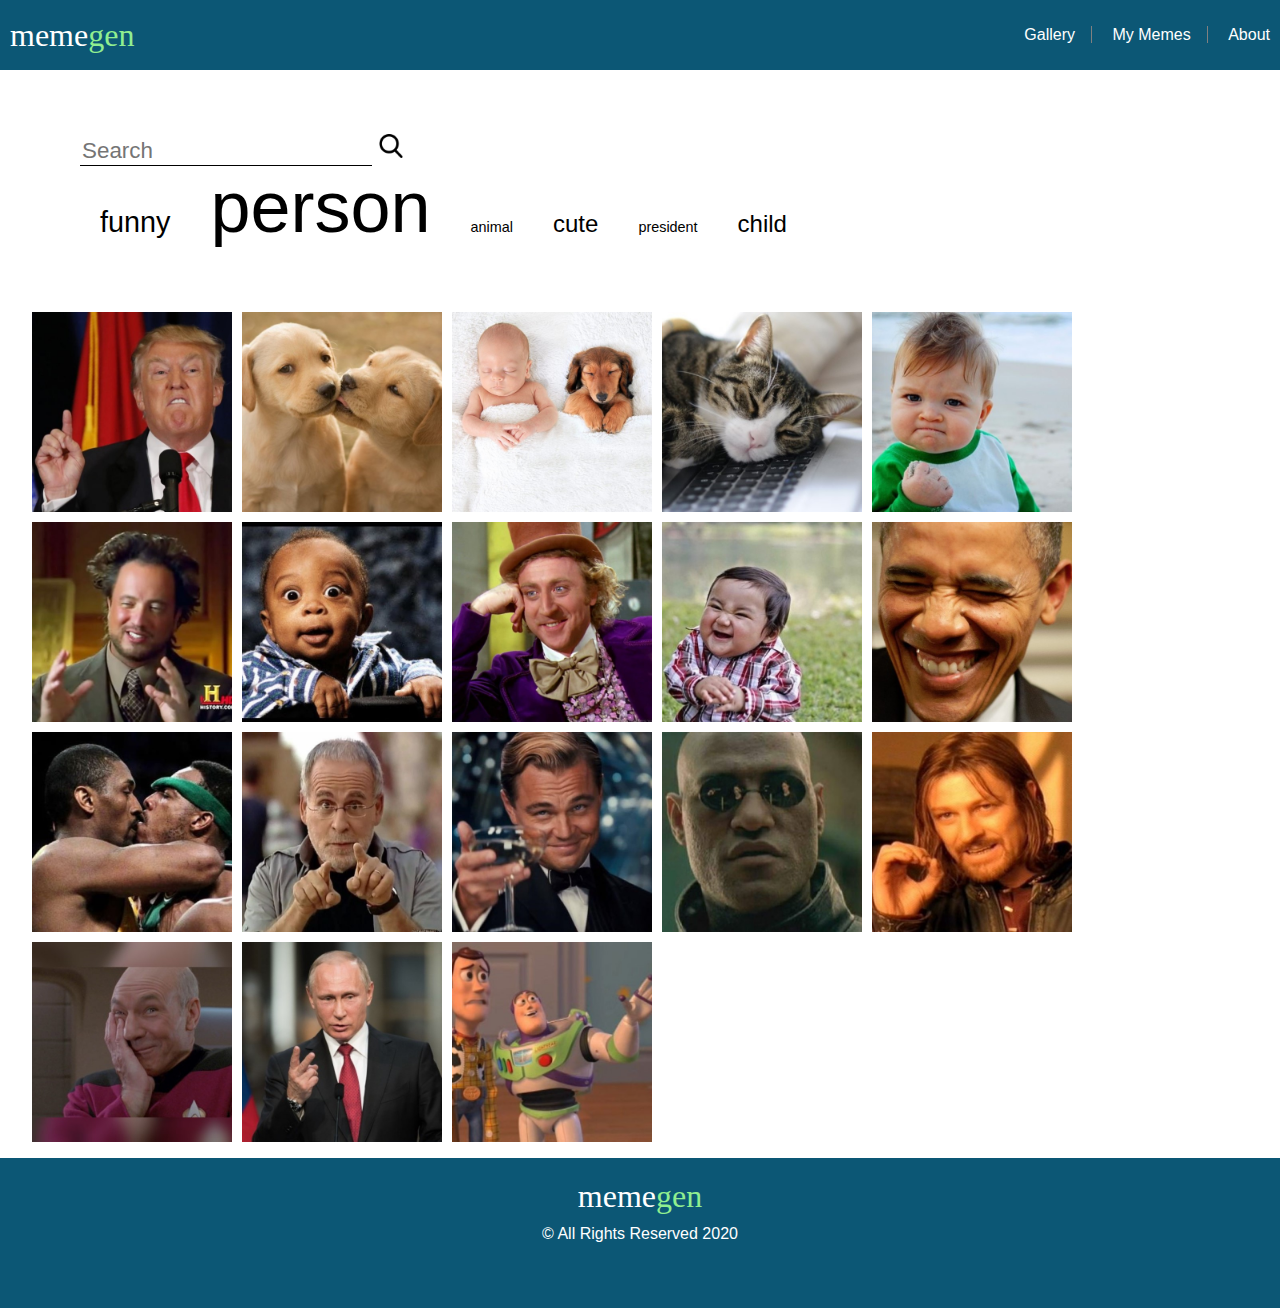
==== index.html @ 1f78043a "making icons visible" ====
<!DOCTYPE html>
<html lang="en">

<head>
    <meta charset="UTF-8">
    <meta name="viewport" content="width=device-width, initial-scale=1.0">
    <title>Memegen</title>
    <link rel="stylesheet" href="css/style.css">
</head>

<body onload="onInit()">

    <header class="flex space-between align-center">
        <!-- <div class="header-container"> -->
        <div class="logo">meme<span>gen</span></div>
        <ul class="nav-bar clean-list">
            <li><a href="index.html">Gallery</a></li>
            <li><a href="#">My Memes</a></li>
            <li><a href="#">About</a></li>
        </ul>
        <!-- </div> -->
    </header>

    <section class="gallery">
        <!-- <p>Choose a picture</p> -->
        <div class="search-container">
            <input id="keywords-list" list="keywords" type="text" placeholder="Search">
            <img src="/DESIGN/Meme1 - Sergei/ICONS/search-icon.png" alt="" class="icon-search" onclick="onSearch()">
            <datalist id="keywords"></datalist>
            <div class="keywords"></div>
        </div>

        <div class="images-container"></div>

    </section>

    <section class="meme-section">
        <div class="meme-container flex center">
            <section>
                <canvas width="500" height="500"></canvas>
            </section>

            <section class="editor-container">
                <div>
                    <input id="text" type="text" placeholder="Your text" oninput="setText(this.value)">
                </div>
                <div>
                    <img src="./DESIGN/arrow-up.png" alt="" class="icon" onclick="onMoveUp()">
                    <img src="./DESIGN/arrow-down.png" alt="" class="icon" onclick="onMoveDown()">
                    <img src="./DESIGN/Meme1 - Sergei/ICONS/up-and-down-opposite-double-arrows-side-by-side.png" alt=""
                        class="icon" onclick="onSwitchLine()">
                    <img src="./DESIGN/Meme1 - Sergei/ICONS/add.png" alt="" class="icon" onclick="onAddLine()">
                    <img src="./DESIGN/Meme1 - Sergei/ICONS/trash.png" alt="" class="icon" onclick="onDeleteLine()">
                </div>
                <div>
                    <img src="./DESIGN/Meme1 - Sergei/ICONS/increase font - icon.png" alt="" class="icon"
                        onclick="onIncreaseFont()">
                    <img src="./DESIGN/Meme1 - Sergei/ICONS/decrease font - icon.png" alt="" class="icon"
                        onclick="onDecreaseFont()">
                    <img src="./DESIGN/Meme1 - Sergei/ICONS/align-to-left.png" alt="" class="icon"
                        onclick="onAlign('right')">
                    <img src="./DESIGN/Meme1 - Sergei/ICONS/center-text-alignment.png" alt="" class="icon"
                        onclick="onAlign('center')">
                    <img src="./DESIGN/Meme1 - Sergei/ICONS/align-to-right.png" alt="" class="icon"
                        onclick="onAlign('left')">
                </div>
                <div>

                    <select name="font-family" id="font-family" onchange="onSetFont(this.value)">
                        <option value="Impact">Impact</option>
                        <option value="Arial">Arial</option>
                        <option value="monospace">Monospace</option>
                        <option value="Georgia">Georgia</option>
                    </select>
                    <img src="./DESIGN/Meme1 - Sergei/ICONS/text stroke.png" alt="" class="icon">
                    <input type="color" class="color" onblur="onSetStrokeColor(this.value)">
                    <img src="./DESIGN/Meme1 - Sergei/ICONS/paint-board-and-brush.png" alt="" class="icon">
                    <input type="color" class="color" onblur="onSetFillColor(this.value)">
                </div>

                <div class="load-container">
                    <a class="download" href="#" onclick="onDownloadCanvas(this)" download="">Download</a>
                </div>


            </section>
        </div>

    </section>


    <footer>
        <div class="logo">meme<span>gen</span></div>
        <div class="copyright">&copy All Rights Reserved 2020</div>
    </footer>

    <script src="js/main-service.js"></script>
    <script src="js/main-controller.js"></script>
</body>

</html>
---- css/style.css ----
* {
    box-sizing: border-box;
}

body {
    margin: 0;
    font-family: 'Gill Sans', 'Gill Sans MT', Calibri, 'Trebuchet MS', sans-serif;
}

img {
    cursor: pointer;
}


/* HEADER */

header {
    background-color: rgb(12, 87, 117);
    height: 70px;
    color: white;
    padding: 10px;
}


header li {
    display: inline;
    margin-left: 1rem;
}

header li:not(:last-child) {
    border-right: 1px solid grey;
    padding-right: 1rem;
}

header li a {
    color: white;
}

header li a:hover {
    color: lightgreen;
}

.logo {
    font-family: fantasy;
    font-size: 2rem;
}

.logo span {
    color: lightgreen;
}


/* MAIN */

/* gallery */

.gallery {
    margin: 1rem;
}


.search-container {
    font-size: 1.5rem;
    /* display: inline; */
    margin: 4rem;
}

.search-container > * {
    /* display: inline; */
}


.mode-keywords {
    display: inline;
    margin: 20px;
}

.search-container input {
    font-size: 1.4rem;
    border: none;
    border-bottom: 1px solid black;
    outline: none;

}
.search-container .icon-search {
    width: 1.5rem;
}
.images-container {
    display: grid;
    grid-template-columns: repeat(auto-fill, 200px);
    grid-gap: 10px;
    margin: 1rem;
}
.gallery .image {
    width: 200px;
    height: 200px;
    cursor: pointer;
}

.gallery .image:hover {
    border: 5px solid lightskyblue;
}

a {
    text-decoration: none;
}



/* editor */

.meme-container {
    padding: 1rem;
    background-color: lightgray;
}
.meme-section {
    display: none;
}

.editor-container {
    text-align: center;
}

.editor-container div {
    margin: 20px;
}


#text {
    font-size: 1.2rem;
    border-radius: 10px;
    margin: 10px;
}

.icon {
    width: 3rem;
    height: auto;
    padding: 8px;
    background-color: white;
    border-radius: 10px;
}

.load-container {
    padding: 20px;
}

.download {
    padding: 8px;
    background-color:  rgb(12, 87, 117);
    color: white;
    font-size: 1rem;
    border-radius: 8px;
}

/* FOOTER */

footer {
    text-align: center;
    background-color: rgb(12, 87, 117);
    height: 150px;
    color: white;
}

footer .logo {
    padding-top: 20px;
    padding-bottom: 10px;
}

/* HELPERS */

.flex {
    display: flex;
}

.flex.wrap {
    flex-wrap: wrap;
}

.flex.space-between {
    justify-content: space-between;
}

.flex.center {
    justify-content: center;
}

.flex.align-center {
    align-items: center;
}

.clean-list {
    list-style: none;
    margin: 0;
    padding: 0;
}

.hidden {
    display: none;
}
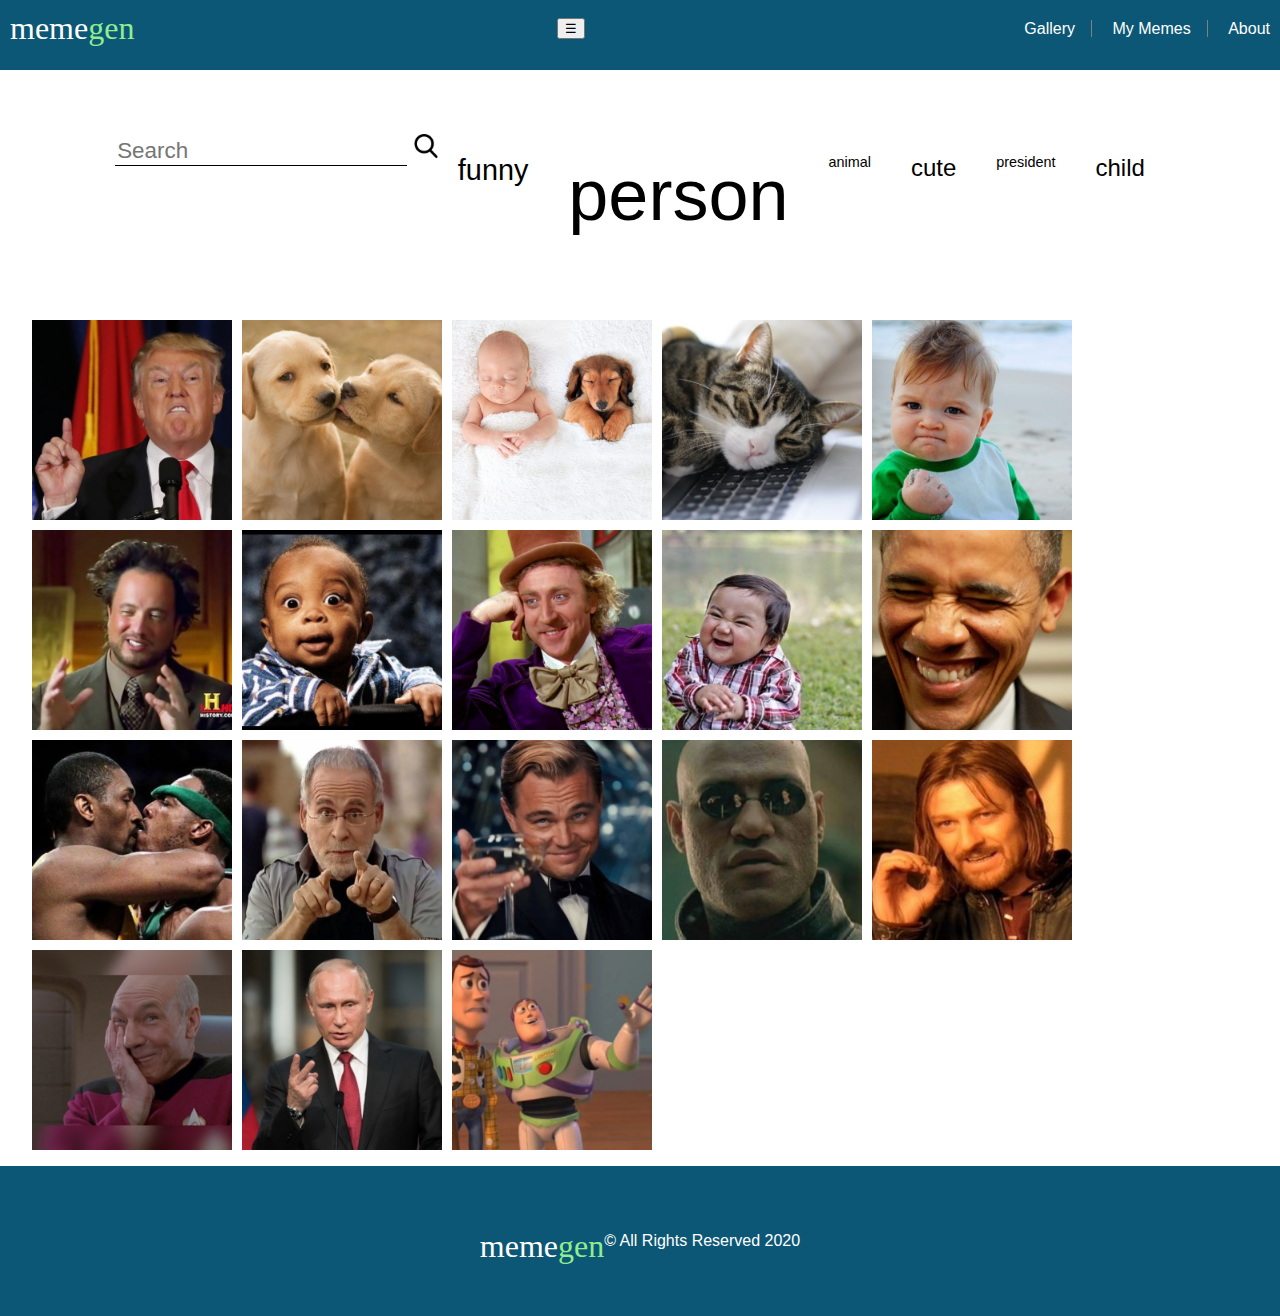
==== commit 9edfb8ae: "responsive and more" ====
--- a/index.html
+++ b/index.html
@@ -9,25 +9,28 @@
 </head>
 
 <body onload="onInit()">
-
-    <header class="flex space-between align-center">
-        <!-- <div class="header-container"> -->
+    <div class="screen" onclick="onToggleMenu()"></div>
+    <header >
+        <div class="header-container container flex space-between align-center">
         <div class="logo">meme<span>gen</span></div>
+        <button class="btn-menu" onclick="onToggleMenu()">☰</button>
         <ul class="nav-bar clean-list">
             <li><a href="index.html">Gallery</a></li>
-            <li><a href="#">My Memes</a></li>
-            <li><a href="#">About</a></li>
+            <li><a href="memes.html">My Memes</a></li>
+            <li><a href="about.html">About</a></li>
         </ul>
-        <!-- </div> -->
+        </div>
     </header>
 
-    <section class="gallery">
-        <!-- <p>Choose a picture</p> -->
-        <div class="search-container">
-            <input id="keywords-list" list="keywords" type="text" placeholder="Search">
-            <img src="/DESIGN/Meme1 - Sergei/ICONS/search-icon.png" alt="" class="icon-search" onclick="onSearch()">
-            <datalist id="keywords"></datalist>
-            <div class="keywords"></div>
+    <section class="gallery container">
+        <div class="search-container flex center wrap">
+            <div class="search-field">
+                <input id="keywords-list" list="keywords" type="text" placeholder="Search">
+                <img src="/DESIGN/Meme1 - Sergei/ICONS/search-icon.png" alt="" class="icon-search" onclick="onSearch()">
+                <datalist id="keywords"></datalist>
+            </div>
+            <ul class="keywords flex wrap clean-list"></ul>
+
         </div>
 
         <div class="images-container"></div>
@@ -36,9 +39,9 @@
 
     <section class="meme-section">
         <div class="meme-container flex center">
-            <section>
+            <!-- <section> -->
                 <canvas width="500" height="500"></canvas>
-            </section>
+            <!-- </section> -->
 
             <section class="editor-container">
                 <div>
@@ -79,7 +82,15 @@
                 </div>
 
                 <div class="load-container">
+                    <button class="save" onclick="onSave()">Save</button>
                     <a class="download" href="#" onclick="onDownloadCanvas(this)" download="">Download</a>
+                    <form class="share" action="" onsubmit="uploadImg(this, event)">
+                        <input name="img" id="imgData" type="hidden" />
+                        <button class="btn" type="submit">Share</button>
+                        <div class="share-container"></div>
+                    </form>
+
+                    
                 </div>
 
 
@@ -89,7 +100,7 @@
     </section>
 
 
-    <footer>
+    <footer class="flex center align-center">
         <div class="logo">meme<span>gen</span></div>
         <div class="copyright">&copy All Rights Reserved 2020</div>
     </footer>
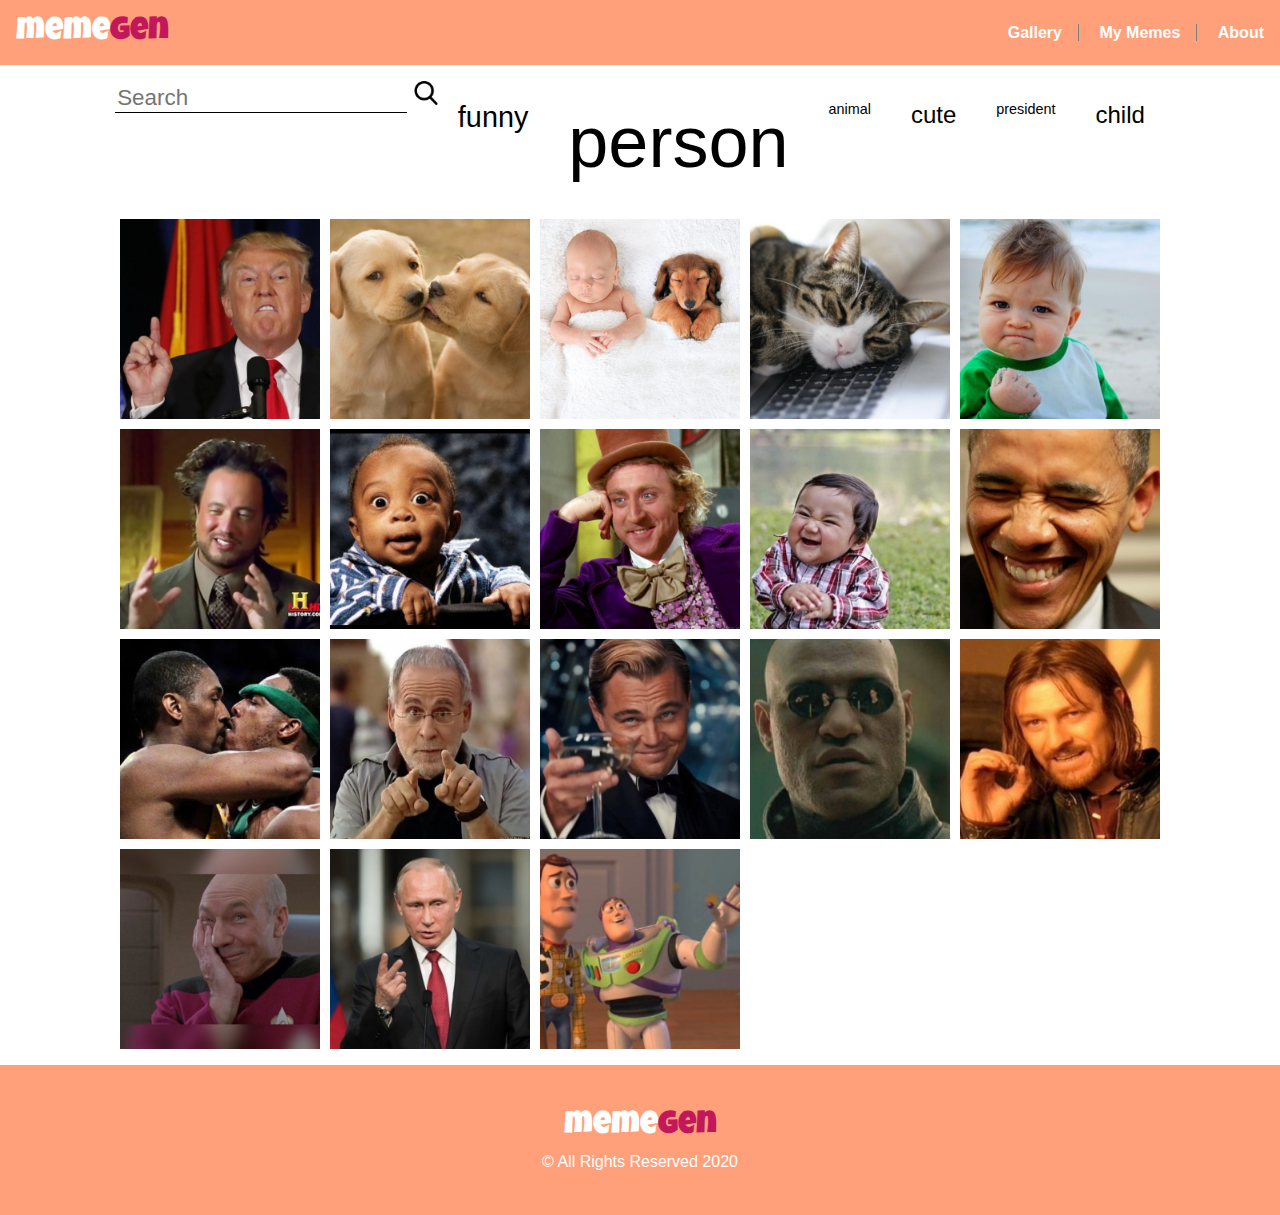
==== commit d909a79c: "style" ====
--- a/index.html
+++ b/index.html
@@ -43,7 +43,7 @@
                 <canvas width="500" height="500"></canvas>
             <!-- </section> -->
 
-            <section class="editor-container">
+            <section class="editor-container flex wrap">
                 <div>
                     <input id="text" type="text" placeholder="Your text" oninput="setText(this.value)">
                 </div>
@@ -67,20 +67,23 @@
                     <img src="./DESIGN/Meme1 - Sergei/ICONS/align-to-right.png" alt="" class="icon"
                         onclick="onAlign('left')">
                 </div>
-                <div>
-
+                
+                <div class="font-and-color">
                     <select name="font-family" id="font-family" onchange="onSetFont(this.value)">
                         <option value="Impact">Impact</option>
                         <option value="Arial">Arial</option>
                         <option value="monospace">Monospace</option>
                         <option value="Georgia">Georgia</option>
                     </select>
-                    <img src="./DESIGN/Meme1 - Sergei/ICONS/text stroke.png" alt="" class="icon">
-                    <input type="color" class="color" onblur="onSetStrokeColor(this.value)">
-                    <img src="./DESIGN/Meme1 - Sergei/ICONS/paint-board-and-brush.png" alt="" class="icon">
-                    <input type="color" class="color" onblur="onSetFillColor(this.value)">
+                    <div class="color-picker">
+                        <img src="./DESIGN/Meme1 - Sergei/ICONS/text stroke.png" alt="" class="icon stroke-color">
+                        <input type="color" class="color stroke-color" onblur="onSetStrokeColor(this.value)">
+                        <img src="./DESIGN/Meme1 - Sergei/ICONS/paint-board-and-brush.png" alt="" class="icon fill-color">
+                        <input type="color" class="color fill-color" onblur="onSetFillColor(this.value)">
+
+                    </div>
+                
                 </div>
-
                 <div class="load-container">
                     <button class="save" onclick="onSave()">Save</button>
                     <a class="download" href="#" onclick="onDownloadCanvas(this)" download="">Download</a>
--- a/css/style.css
+++ b/css/style.css
@@ -2,25 +2,48 @@
     box-sizing: border-box;
 }
 
+/* FONTS */
+
+@font-face {
+    font-family: luckiest guy;
+    src: url(../fonts/LuckiestGuy-Regular.ttf);
+}
+
+/* BASE */
+
 body {
     margin: 0;
+    padding: 0;
     font-family: 'Gill Sans', 'Gill Sans MT', Calibri, 'Trebuchet MS', sans-serif;
+
 }
 
 img {
     cursor: pointer;
 }
 
+button {
+    cursor: pointer;
+    outline: none;
+}
+
 
 /* HEADER */
 
 header {
-    background-color: rgb(12, 87, 117);
-    height: 70px;
-    color: white;
-    padding: 10px;
-}
-
+    background-color: lightsalmon;
+    color: white;
+    padding: 1rem;
+}
+
+.logo {
+    font-family: luckiest guy, fantasy;
+    font-size: 2rem;
+}
+
+.logo span {
+    color: #c2185b;
+}
 
 header li {
     display: inline;
@@ -34,19 +57,15 @@
 
 header li a {
     color: white;
-}
-
-header li a:hover {
-    color: lightgreen;
-}
-
-.logo {
-    font-family: fantasy;
-    font-size: 2rem;
-}
-
-.logo span {
-    color: lightgreen;
+    font-weight: bold;
+}
+
+header li a:hover, header li a:active {
+    color: #c2185b;
+}
+
+.btn-menu {
+    visibility: hidden;
 }
 
 
@@ -54,27 +73,24 @@
 
 /* gallery */
 
-.gallery {
-    margin: 1rem;
-}
 
 
 .search-container {
     font-size: 1.5rem;
-    /* display: inline; */
-    margin: 4rem;
-}
-
-.search-container > * {
-    /* display: inline; */
-}
-
+    margin: 1rem;
+}
+
+.search-field {
+    display: inline;
+}
 
 .mode-keywords {
-    display: inline;
     margin: 20px;
 }
 
+.mode-keywords:hover {
+    cursor: pointer;
+}
 .search-container input {
     font-size: 1.4rem;
     border: none;
@@ -88,6 +104,7 @@
 .images-container {
     display: grid;
     grid-template-columns: repeat(auto-fill, 200px);
+    justify-content: center;
     grid-gap: 10px;
     margin: 1rem;
 }
@@ -98,7 +115,7 @@
 }
 
 .gallery .image:hover {
-    border: 5px solid lightskyblue;
+    border: 5px solid #c2185b;
 }
 
 a {
@@ -118,16 +135,14 @@
 }
 
 .editor-container {
-    text-align: center;
-}
-
-.editor-container div {
-    margin: 20px;
-}
-
+    flex-direction: column;
+    justify-content: space-between;
+    align-items: center;
+    margin: 1rem;
+}
 
 #text {
-    font-size: 1.2rem;
+    font-size: 1.4rem;
     border-radius: 10px;
     margin: 10px;
 }
@@ -139,30 +154,82 @@
     background-color: white;
     border-radius: 10px;
 }
+.font-and-color {
+    display: inline-flex;
+    align-self: flex-start;
+    margin-left: 2rem;
+}
+
+
+.color {
+    opacity: 0;
+    cursor: pointer;
+}
+.color-picker {
+    margin: 0 10px;
+}
+
+.color.stroke-color, .color.fill-color{
+    height: 3rem;
+    width: 3rem;
+}
+.stroke-color {
+    position: absolute;
+}
+
+.fill-color {
+    position: absolute;
+    margin-left: 3.3rem;
+}
+
+#font-family {
+    font-size: 1.1rem;
+    border-radius: 8px;
+    padding: 2px;
+}
 
 .load-container {
     padding: 20px;
+    padding-top: 50px;
+}
+
+.download:active, .share:active, .save:active {
+    color: #c2185b;
 }
 
 .download {
     padding: 8px;
-    background-color:  rgb(12, 87, 117);
+    background-color:  lightsalmon;
     color: white;
     font-size: 1rem;
     border-radius: 8px;
+    box-shadow: 2px -2px 2px 0px rgba(0,0,0,0.75);
+}
+
+.share {
+    display: inline;
+}
+
+.share .btn, .save {
+    padding: 8px;
+    background-color:  lightsalmon;
+    color: white;
+    font-size: 1rem;
+    border-radius: 8px;
+    border: none;
+    box-shadow: 2px -2px 2px 0px rgba(0,0,0,0.75);
 }
 
 /* FOOTER */
 
 footer {
-    text-align: center;
-    background-color: rgb(12, 87, 117);
+    flex-direction: column;
+    background-color:lightsalmon;
     height: 150px;
     color: white;
 }
 
 footer .logo {
-    padding-top: 20px;
     padding-bottom: 10px;
 }
 
@@ -194,6 +261,75 @@
     padding: 0;
 }
 
-.hidden {
-    display: none;
+/* .container {
+    max-width: 1282px;
+    margin: 0 auto;
+} */
+
+
+
+@media (max-width: 550px) {
+    body {
+        width: 100%;
+
+    }
+    .btn-menu {
+        cursor: pointer;
+        visibility: visible;
+        font-size: 3rem;
+        border: none;
+        background-color: lightsalmon;
+        
+    }
+    .nav-bar {
+        font-size: 1.5rem;
+        display: flex;
+        flex-direction: column;
+        position: fixed;
+        top: 0;
+        right: 0;
+        cursor: pointer;
+        z-index: 1;
+        height: 100vh;
+        background-color: rgba(90, 87, 87, 0.6);
+        transform: translateX(100%);
+        transition: transform 1s;
+    }
+
+    .nav-bar li {
+        padding: 2rem 4rem 2rem 1rem;
+        border-right: none;
+        
+    }
+    .menu-open .nav-bar {
+        z-index: 2;
+        transform: translateX(0);
+    }
+    .menu-open .screen {
+        background-color: rgba(146, 146, 146, 0.5);
+        height: 100vh;
+        width: 100%;
+        position: fixed;
+        z-index: 1;
+        cursor: pointer;
+        visibility: visible;
+        opacity: 1;
+    }
+    .images-container {
+        grid-template-columns: repeat(2, 1fr);
+    }
+    .gallery-container {
+        position: relative;
+    }
+    /* .keywords {
+        position: absolute;
+        overflow: hidden;
+    } */
+    .meme-container {
+        flex-direction: column;
+    }
+    canvas {
+        margin: 0 auto;
+        width: 100%;
+    }
 }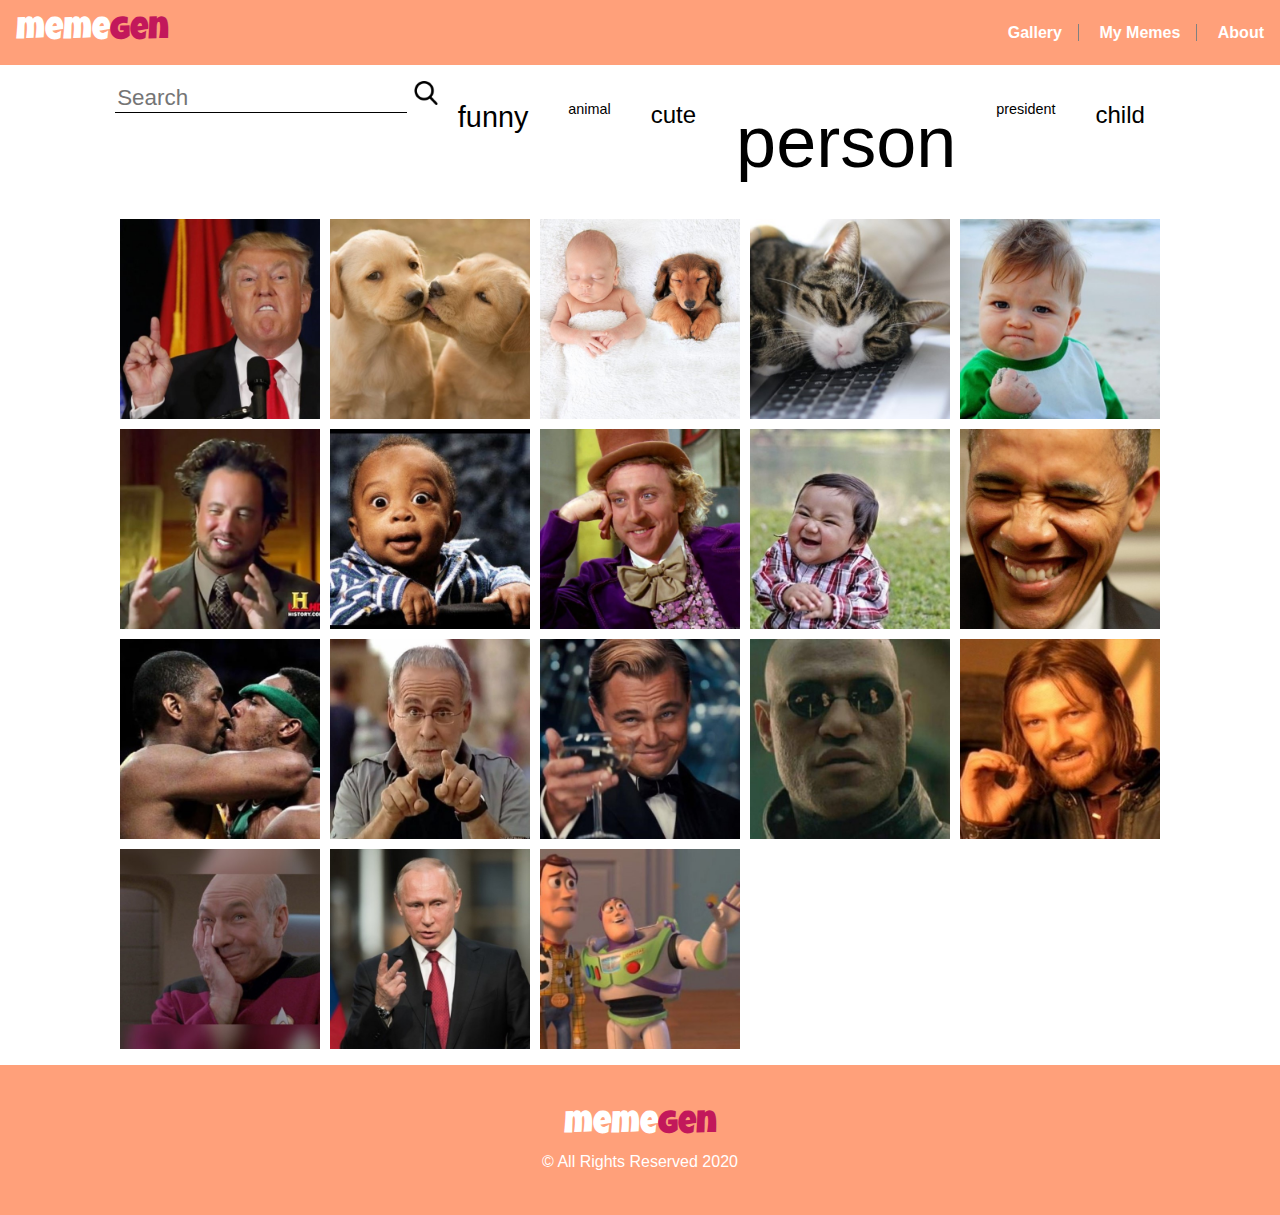
==== commit 1b45ccbc: "responsive, about, drag" ====
--- a/index.html
+++ b/index.html
@@ -30,7 +30,7 @@
                 <datalist id="keywords"></datalist>
             </div>
             <ul class="keywords flex wrap clean-list"></ul>
-
+            <div class="more-keywords" onclick="onShowMoreKeywords()">more</div>
         </div>
 
         <div class="images-container"></div>
@@ -39,9 +39,11 @@
 
     <section class="meme-section">
         <div class="meme-container flex center">
-            <!-- <section> -->
-                <canvas width="500" height="500"></canvas>
-            <!-- </section> -->
+
+                <canvas width="500" height="500"
+                onmousedown="drag(event)"
+        onmousemove="drag(event)" onmouseup="drop()" ontouchstart="drag(event)" ontouchmove="drag(event)"
+        ontouchend="drop()"></canvas>
 
             <section class="editor-container flex wrap">
                 <div>
@@ -70,10 +72,10 @@
                 
                 <div class="font-and-color">
                     <select name="font-family" id="font-family" onchange="onSetFont(this.value)">
-                        <option value="Impact">Impact</option>
-                        <option value="Arial">Arial</option>
-                        <option value="monospace">Monospace</option>
-                        <option value="Georgia">Georgia</option>
+                        <option value="Impact" style="font-family: Impact">Impact</option>
+                        <option value="Arial" style="font-family: Arial">Arial</option>
+                        <option value="monospace" style="font-family: monospace">Monospace</option>
+                        <option value="Georgia" style="font-family: Georgia">Georgia</option>
                     </select>
                     <div class="color-picker">
                         <img src="./DESIGN/Meme1 - Sergei/ICONS/text stroke.png" alt="" class="icon stroke-color">
--- a/css/style.css
+++ b/css/style.css
@@ -13,7 +13,6 @@
 
 body {
     margin: 0;
-    padding: 0;
     font-family: 'Gill Sans', 'Gill Sans MT', Calibri, 'Trebuchet MS', sans-serif;
 
 }
@@ -25,6 +24,10 @@
 button {
     cursor: pointer;
     outline: none;
+}
+
+a {
+    text-decoration: none;
 }
 
 
@@ -89,6 +92,12 @@
 }
 
 .mode-keywords:hover {
+    cursor: pointer;
+}
+
+.more-keywords {
+    display: none;
+    color: gray;
     cursor: pointer;
 }
 .search-container input {
@@ -118,9 +127,6 @@
     border: 5px solid #c2185b;
 }
 
-a {
-    text-decoration: none;
-}
 
 
 
@@ -186,6 +192,8 @@
     font-size: 1.1rem;
     border-radius: 8px;
     padding: 2px;
+    font-family: Impact;
+    outline: none;
 }
 
 .load-container {
@@ -261,12 +269,8 @@
     padding: 0;
 }
 
-/* .container {
-    max-width: 1282px;
-    margin: 0 auto;
-} */
-
-
+
+/* MOBILE */
 
 @media (max-width: 550px) {
     body {
@@ -315,16 +319,25 @@
         visibility: visible;
         opacity: 1;
     }
+    .mode-keywords:not(:first-child):not(:nth-child(2)):not(:nth-child(3))  {
+       display: none;
+    }
+    .more-keywords {
+        display: block;
+    }
+ 
     .images-container {
         grid-template-columns: repeat(2, 1fr);
     }
     .gallery-container {
         position: relative;
     }
-    /* .keywords {
-        position: absolute;
-        overflow: hidden;
-    } */
+
+    .gallery .image {
+        width:100%;
+        height: auto;
+    }
+  
     .meme-container {
         flex-direction: column;
     }
